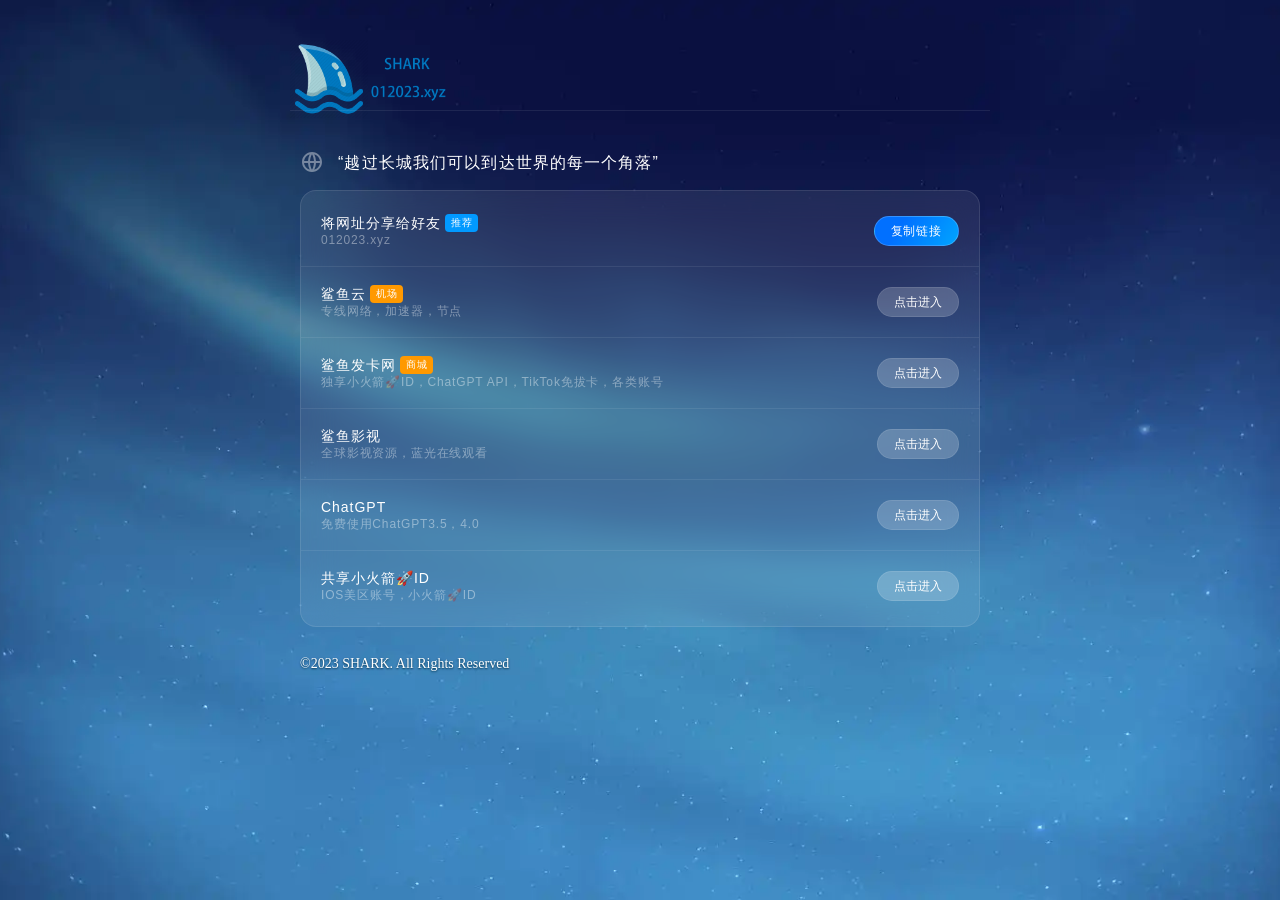
==== index.html @ 22cba769 "Update index.html" ====
<!doctype html>
<html lang="zh">
<head>
    <meta charset="utf-8">
    <meta name="Author" content="Noah">
    <meta name="Keywords" content="">
    <meta name="Description" content="">
    <meta name="viewport" content="width=device-width, initial-scale=1, shrink-to-fit=no">
    <link rel="icon" href="images/favicon.ico">
    <title>SHARKの官网永久发布页</title>
    <meta name="keywords" content="SHARKの官网永久发布页">
    <meta name="description" content="SHARKの官网永久发布页">

    <link href="./css/normalize.css" rel="stylesheet"/>
    <link href="./css/index.css?t=v1" rel="stylesheet"/>
    <script src="//lf3-cdn-tos.bytecdntp.com/cdn/expire-1-M/jquery/3.6.0/jquery.min.js"></script>
    <script src="//lf3-cdn-tos.bytecdntp.com/cdn/expire-1-M/clipboard.js/2.0.10/clipboard.min.js"></script>
    <script>
        function toUrl(url, msg = '') {
            if (msg) {
                alert(msg);
            }
            return window.location = url;
        }

        function copyBtn() {
            new ClipboardJS('.btn', {
                text: function (trigger) {
                    return 'https://012023.xyz';
                }
            });
            alert('复制成功');
        }
    </script>

</head>
<body>
<div class="page-body">
    <div class="page-mark">
    </div>
    <div class="page-center">
        <div class="header">
            <img alt="" src="./images/1.png" style="width: 175px; height: 78px;"/>
        </div>

        <div class="top-line"></div>
        <div class="panel-content">
            <div class="panel-left">

                <div class="title-info">
                    <div class="title-i">
                        <svg width="24" height="24" viewBox="0 0 24 24" fill="none" xmlns="http://www.w3.org/2000/svg">
                            <g opacity="0.4" clip-path="url(#clip0_157_14557)">
                                <path
                                    d="M12 22C6.477 22 2 17.523 2 12C2 6.47703 6.477 2.00003 12 2.00003C17.523 2.00003 22 6.47703 22 12C22 17.523 17.523 22 12 22ZM9.71 19.667C8.72341 17.5743 8.15187 15.3102 8.027 13H4.062C4.25659 14.5389 4.89392 15.9882 5.89657 17.1717C6.89922 18.3553 8.22401 19.2222 9.71 19.667ZM10.03 13C10.181 15.439 10.878 17.73 12 19.752C13.1523 17.6766 13.8254 15.3695 13.97 13H10.03ZM19.938 13H15.973C15.8481 15.3102 15.2766 17.5743 14.29 19.667C15.776 19.2222 17.1008 18.3553 18.1034 17.1717C19.1061 15.9882 19.7434 14.5389 19.938 13ZM4.062 11H8.027C8.15187 8.68982 8.72341 6.42572 9.71 4.33303C8.22401 4.77791 6.89922 5.64478 5.89657 6.82833C4.89392 8.01187 4.25659 9.46113 4.062 11ZM10.031 11H13.969C13.8248 8.63063 13.152 6.32356 12 4.24803C10.8477 6.32348 10.1746 8.63055 10.03 11H10.031ZM14.29 4.33303C15.2766 6.42572 15.8481 8.68982 15.973 11H19.938C19.7434 9.46113 19.1061 8.01187 18.1034 6.82833C17.1008 5.64478 15.776 4.77791 14.29 4.33303Z"
                                    fill="white"/>
                            </g>
                            <defs>
                                <clipPath id="clip0_157_14557">
                                    <rect width="24" height="24" fill="white"/>
                                </clipPath>
                            </defs>
                        </svg>

                    </div>
                    <div class="title-t">
                       
			    “越过长城我们可以到达世界的每一个角落”
								
                    </div>
                </div>

                <div class="panel-box">
                    <div class="row">
                        <div class="text">
                            <p class="p1">将网址分享给好友 <span class="p1span2">推荐</span></p>
                            <p class="p2">012023.xyz</p>
                        </div>
                        <a onclick="copyBtn()" href="javascript:;" class="btn">
                            复制链接
                        </a>
                    </div>
                    <div class="top-line nomp"></div>
                    <div class="row">
                        <div class="text">
                            <p class="p1">鲨鱼云 <span class="p1span">机场</span></p>
                            <p class="p2">专线网络，加速器，节点</p>
                        </div>
                        <a href="https://vpn.012023.xyz/" target="_blank" class="btn-down">
                            点击进入
                        </a>
                    </div>
                    <div class="top-line nomp"></div>
                    <div class="row">
                        <div class="text">
                            <p class="p1">鲨鱼发卡网 <span class="p1span">商城</span></p>
                            <p class="p2">独享小火箭🚀ID，ChatGPT API，TikTok免拔卡，各类账号</p>
                        </div>
                        <a href="https://faka.012023.xyz" target="_blank" class="btn-down">
                            点击进入
                        </a>
                    </div>
                    <div class="top-line nomp"></div>
                    <div class="row">
                        <div class="text">
                            <p class="p1">鲨鱼影视</p>
                            <p class="p2">全球影视资源，蓝光在线观看</p>
                        </div>
                        <a href="https://tv.012023.xyz" target="_blank" class="btn-down">
                            点击进入
                        </a>
                    </div>
                    <div class="top-line nomp"></div>
                    <div class="row">
                        <div class="text">
                            <p class="p1">ChatGPT</p>
                            <p class="p2">免费使用ChatGPT3.5，4.0</p>
                        </div>
                        <a href="https://gpt.012023.xyz" target="_blank" class="btn-down">
                            点击进入
                        </a>
                    </div>
                    <div class="top-line nomp"></div>
                    <div class="row">
                        <div class="text">
                            <p class="p1">共享小火箭🚀ID</p>
                            <p class="p2">IOS美区账号，小火箭🚀ID</p>
                        </div>
                        <a href="https://id.012023.xyz/share/sharkcloud" target="_blank" class="btn-down">
                            点击进入
                        </a>
                    </div>
                    <!--<div class="top-line nomp"></div>-->
                    <!--<div class="row">-->
                    <!--    <div class="icon-text">-->
                    <!--        <img alt="" src="./images/tg.png" class="imgtg"/>-->
                    <!--        <div class="text-group">-->
                    <!--            <p class="p1">555影迷TG群</p>-->
                    <!--            <p class="p3">需要科学上网</p>-->
                    <!--        </div>-->
                    <!--    </div>-->
                    <!--    <div class="link-group">-->
                    <!--        <a href="https://t.me/joinchat/qW-xKXq142Y3MzU1" class="btn-down">-->
                    <!--            点击进群-->
                    <!--        </a>-->

                    <!--    </div>-->

                    <!--</div>-->
                </div>


            <div class="foot">
                &copy;2023 SHARK. All Rights Reserved
            </div>
        </div>
    </div>
    <script>
        $("#aqrcode").attr('src', '?qrcode=' + window.location.origin + "/download_app");

        //$("#iqrcode").attr('src', '?qrcode=https://apps.apple.com/us/app/id6449525082');
        $("#iqrcode").attr('src', '?qrcode=' + window.location.origin + "/download_ios");
    </script>
</body>
</html>
---- css/index.css ----
body {
  font-family: 'OPPOSans', -apple-system,SF UI Text,Arial,PingFang SC,Hiragino Sans GB,Microsoft YaHei,WenQuanYi Micro Hei,sans-serif;
}


.page-body {
  display: flex;
  width: 100%;
  height: 100%;
  min-height: 100vh;
  /* background-color: linear-gradient(179.98deg, #001958 0.01%, #4F5079 99.99%); */
  align-items: center;
  justify-content: center;
  position: relative;
  z-index: 1;
  background: url(../images/pcbg.jpeg) no-repeat center;
  background-size: cover;
}
.page-center {
  display: flex;
  width: 100%;
  height: 100%;
  min-height: 100vh;
  flex-direction: column;
  align-items: center;
  padding: 40px 29px;
  padding-bottom: 24px;
  position: relative;
  z-index: 3;
}

.page-mark {
  opacity: 0.2;
  position: absolute;
  width: 100%;
  height: 100%;
  z-index: 2;
}

.imgtg {
  width: 34px;
  height: 34px;
  margin-right: 8px;
}

.header {
  width: 100%;
  max-width: 700px;
  height: 40px;
  margin-bottom: 30px;
  position: relative;
  display: flex;
}

.top-line {
  width: 100%;
  max-width: 700px;
  height: 1px;
  background: #fff;
  opacity: 0.08;
  margin-bottom: 40px;
}


.title-info {
  width: 100%;
  height: 24px;
  display: flex;
  align-items: center;
  gap: 14px;
  position: relative;
}
.t-line {
  position: absolute;
  width: 58px;
  height: 3px;
  left: 37px;
  top: 22px;
  background: #00C2FF;
}
.title-t {
  font-weight: 400;
  font-size: 16px;
  line-height: 24px;
  letter-spacing: 0.07em;
  color: #FFFFFF;
}

.panel-box {
  display: flex;
  flex-direction: column;
  align-items: flex-start;
  padding: 5px 0px;
  width: 100%;
  background: rgba(255, 255, 255, 0.08);
  border: 1px solid rgba(255, 255, 255, 0.1);
  backdrop-filter: blur(16.5px);
  border-radius: 16px;
  margin-top: 15px;
  margin-bottom: 16px;
}


.nomp {
  margin: 0px;
}

.row {
  height: 70px;
  display: flex;
  padding: 0px 20px;
  width: 100%;
  align-items: center;
  justify-content: space-between;
}

.text > p {
  color: #fff;
  margin: 0px;
}
.p1 {
  font-size: 14px;
  line-height: 18px;
  letter-spacing: 0.07em;
  display: flex;
  margin-bottom: 1px;
  align-items: center;
  margin-top: 0px;
}
.p1span {
  display: flex;
  flex-direction: row;
  align-items: center;
  padding: 0 6px;
  justify-content: center;
  height: 18px;
  line-height: 18px;
  background: #FF9900;
  border-radius: 4px;
  font-size: 10px;
  letter-spacing: 0.07em;
  margin-left: 4px;
}

.p1span2{
  display: flex;
  flex-direction: row;
  align-items: center;
  padding: 0 6px;
  justify-content: center;
  height: 18px;
  line-height: 18px;
  background: #0199ff;
  border-radius: 4px;
  font-size: 10px;
  letter-spacing: 0.07em;
  margin-left: 4px;
}
.p2span {
  display: flex;
  flex-direction: row;
  align-items: center;
  padding: 0 6px;
  justify-content: center;
  height: 18px;
  line-height: 18px;
  background: #D8FDF6;
  color: #11664C;
  border-radius: 4px;
  font-size: 10px;
  letter-spacing: 0.07em;
  margin-left: 4px;
}

.p2 {
  font-size: 12px;
  line-height: 16px;
  letter-spacing: 0.07em;
  opacity: 0.4;
}

.icon-text {
  display: flex;
}
.ico {
  margin-right: 8px;
}
.icon-text > .p1{
  color: #fff;
  line-height: 34px;
  margin: 0px;
}
.text-group {
  display: flex;
  color: #fff;
  flex-direction: column;
  align-items: flex-start;
}
.p3 {
  font-size: 12px;
  line-height: 16px;
  letter-spacing: 0.07em;
  color: #FFF;
  opacity: 0.4;
  margin: 0px;
}
.btn-down {
  display: flex;
  padding: 6px 16px;
  background: rgba(255, 255, 255, 0.2);
  border: 1px solid rgba(255, 255, 255, 0.1);
  border-radius: 31px;
  font-size:12px;
  line-height: 16px;
  color: #fff;
}

a {
  text-decoration: none;
}
a:visited {
  opacity: 0.8;
}
a:active {
  opacity: 0.8;
}
a:hover {
  opacity: 0.8;
}
.link-group {
  display: flex;
  gap: 8px;
}

.btn {
  box-sizing: border-box;
  display: flex;
  padding: 0px 16px;
  background: linear-gradient(123.05deg, #0170FF 30.29%, #01A4FF 99.09%);
  border: 1px solid rgba(255, 255, 255, 0.2);
  border-radius: 31px;
  font-size: 12px;
  line-height: 28px;
  letter-spacing: 0.07em;
  color: #FFF;
}
.ercode {
  height: 130px;
  bottom: 0px;
  left: 0px;
  display: flex;
  flex-direction: column;
  align-items: center;
  justify-content: flex-end;
}

.ercode1 {
  right: 0px;
  left: unset;
}
.ercode > p {
  margin: 0px;
  height: 20px;
  font-size: 14px;
  font-weight: 400;
  color: #FFFFFF;
  line-height: 20px;
  margin-bottom: 10px;
  margin-top: 28px;
}
.ercode-box {
  display: flex;
  padding: 32px;
  padding-top: 24px;
  margin-top: 24px;
  justify-content: space-between;
}

.btnercode {
  box-sizing: border-box;
  display: flex;
  flex-direction: row;
  justify-content: center;
  align-items: center;
  padding: 6px 12px;
  background: rgba(255, 255, 255, 0.2);
  border: 1px solid rgba(255, 255, 255, 0.1);
  backdrop-filter: blur(5px);
  border-radius: 31px;
  font-size: 12px;
  line-height: 16px;
  letter-spacing: 0.07em;
  color: #FFFFFF;
  margin-top: 8px;
}
.foot {
  height: 20px;
  font-size: 14px;
  font-family: PingFangSC-Regular, PingFang SC;
  font-weight: 400;
  color: #FFF;
  line-height: 14px;
  text-shadow: 0px 1px 2px #00324C;
  margin-top: 30px;
}

.panel-content {
  /*display: flex;*/
  gap: 64px;
}

.panel-left {
  width: 680px;
}
.panel-right {
  width: 680px;

}

@media screen and (max-width: 500px) {
  .page-body {
    display: flex;
    width: 100%;
    height: 100%;
    min-height: 100vh;
    background-color: unset;
    align-items: center;
    justify-content: center;
    position: relative;
    z-index: 1;
    background-image: unset;
    background: linear-gradient(179.98deg, #001958 0.01%, #4F5079 99.99%);
  }
  .page-center {
    display: flex;
    width: 100%;
    height: 100%;
    min-height: 100vh;
    flex-direction: column;
    align-items: center;
    max-width: 400px;
    padding: 40px 29px;
    padding-bottom: 24px;
    position: relative;
    z-index: 3;
  }

  .page-mark {
    background: url(../images/bg.png) no-repeat center;
    opacity: 0.2;
    position: fixed;
    left: 0px;
    top: 0px;
    width: 100%;
    height: 100%;
    z-index: 2;
  }



  .header {
    width: 100%;
    height: 40px;
    margin-bottom: 40px;
    position: relative;
    display: flex;
  }

  .top-line {
    width: 100%;
    height: 1px;
    background: #fff;
    opacity: 0.08;
    margin-bottom: 40px;
  }


  .title-info {
    width: 100%;
    height: 24px;
    display: flex;
    align-items: center;
    gap: 14px;
    position: relative;
  }
  .t-line {
    position: absolute;
    width: 58px;
    height: 3px;
    left: 37px;
    top: 22px;
    background: #00C2FF;
  }
  .title-t {
    font-weight: 400;
    font-size: 16px;
    line-height: 24px;
    letter-spacing: 0.07em;
    color: #FFFFFF;
  }

  .panel-box {
    display: flex;
    flex-direction: column;
    align-items: flex-start;
    padding: 5px 0px;
    width: 100%;
    background: rgba(255, 255, 255, 0.08);
    border: 1px solid rgba(255, 255, 255, 0.1);
    backdrop-filter: blur(16.5px);
    border-radius: 16px;
    margin-top: 15px;
    margin-bottom: 16px;
  }


  .nomp {
    margin: 0px;
  }

  .row {
    height: 70px;
    display: flex;
    padding: 0px 20px;
    width: 100%;
    align-items: center;
    justify-content: space-between;
  }

  .text > p {
    color: #fff;
    margin: 0px;
  }
  .p1 {
    font-size: 14px;
    line-height: 18px;
    letter-spacing: 0.07em;
    display: flex;
    margin-bottom: 1px;
    align-items: center;
    margin-top: 0px;
  }
  .p1span {
    display: flex;
    flex-direction: row;
    align-items: center;
    padding: 0 6px;
    justify-content: center;
    height: 18px;
    line-height: 18px;
    background: #FF9900;
    border-radius: 4px;
    font-size: 10px;
    letter-spacing: 0.07em;
    margin-left: 4px;
  }

  .p2span {
    display: flex;
    flex-direction: row;
    align-items: center;
    padding: 0 6px;
    justify-content: center;
    height: 18px;
    line-height: 18px;
    background: #D8FDF6;
    color: #11664C;
    border-radius: 4px;
    font-size: 10px;
    letter-spacing: 0.07em;
    margin-left: 4px;
  }

  .p2 {
    font-size: 12px;
    line-height: 16px;
    letter-spacing: 0.07em;
    opacity: 0.4;
  }

  .icon-text {
    display: flex;
  }
  .ico {
    margin-right: 8px;
  }
  .icon-text > .p1{
    color: #fff;
    line-height: 34px;
    margin: 0px;
  }
  .text-group {
    display: flex;
    color: #fff;
    flex-direction: column;
    align-items: flex-start;
  }
  .p3 {
    font-size: 12px;
    line-height: 16px;
    letter-spacing: 0.07em;
    color: #FFF;
    opacity: 0.4;
    margin: 0px;
  }
  .btn-down {
    display: flex;
    padding: 6px 16px;
    background: rgba(255, 255, 255, 0.2);
    border: 1px solid rgba(255, 255, 255, 0.1);
    border-radius: 31px;
    font-size:12px;
    line-height: 16px;
    color: #fff;
  }

  a {
    text-decoration: none;
  }
  .link-group {
    display: flex;
    gap: 8px;
  }

  .btn {
    box-sizing: border-box;
    display: flex;
    padding: 0px 16px;
    background: linear-gradient(123.05deg, #0170FF 30.29%, #01A4FF 99.09%);
    border: 1px solid rgba(255, 255, 255, 0.2);
    border-radius: 31px;
    font-size: 12px;
    line-height: 28px;
    letter-spacing: 0.07em;
    color: #FFF;
  }


  .ercode {
    height: 130px;
    bottom: 0px;
    left: 0px;
    display: flex;
    flex-direction: column;
    align-items: center;
    justify-content: flex-end;
  }

  .ercode1 {
    right: 0px;
    left: unset;
  }
  .ercode > p {
    margin: 0px;
    height: 20px;
    font-size: 14px;
    font-family: PingFangSC-Regular, PingFang SC;
    font-weight: 400;
    color: #FFFFFF;
    line-height: 20px;
    margin-bottom: 10px;
    margin-top: 28px;
  }

  .foot {
    height: 20px;
    font-size: 14px;
    font-family: PingFangSC-Regular, PingFang SC;
    font-weight: 400;
    color: #FFF;
    line-height: 14px;
    text-shadow: 0px 1px 2px #00324C;
    margin-top: 30px;
  }
  .panel-content {
    display: flex;
    flex-direction: column;
    gap: 0px;
    width: 100%;
  }

  .panel-left {
    width: 100%;
  }
  .panel-right {
    width: 100%;

  }
}
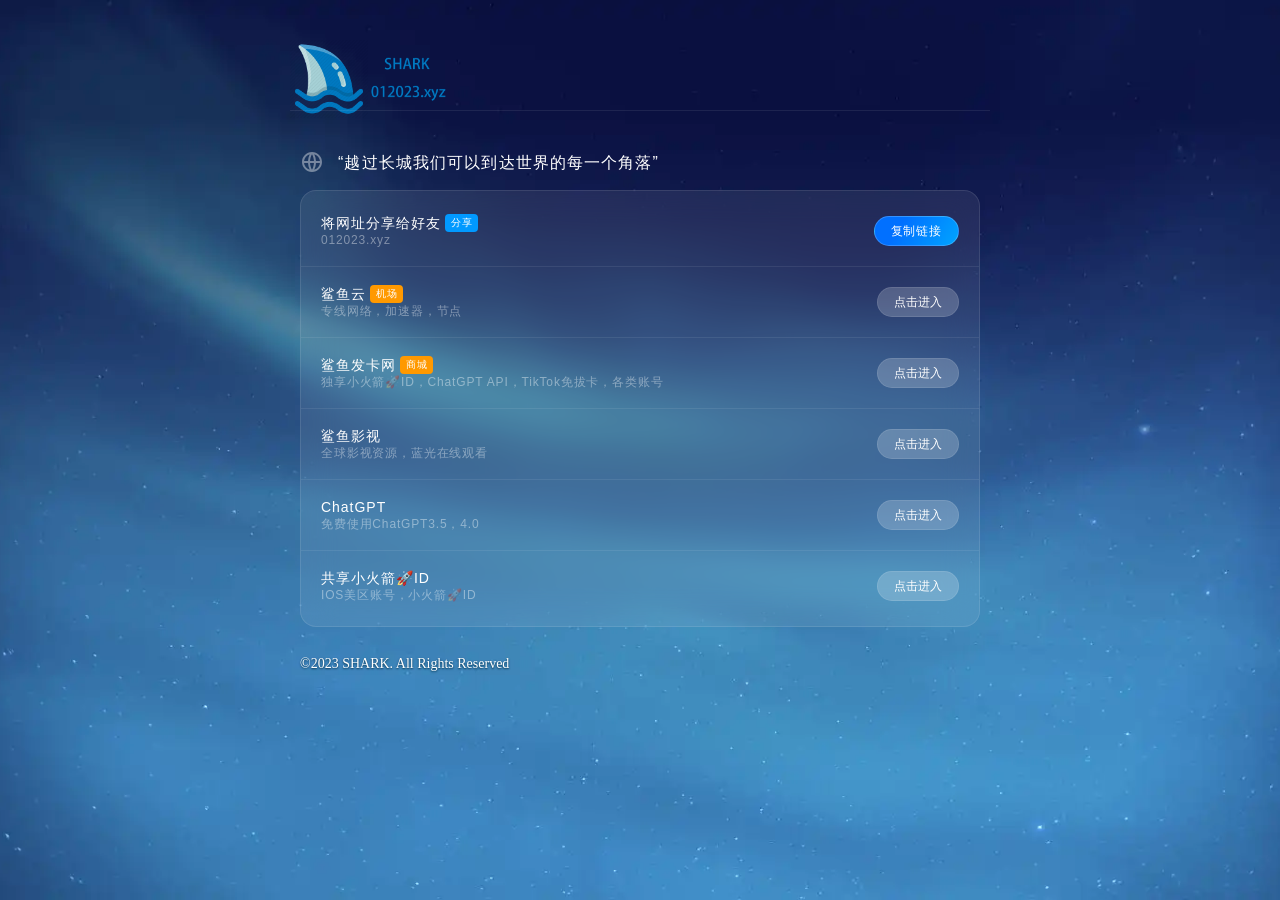
==== commit bf670777: "Update index.html" ====
--- a/index.html
+++ b/index.html
@@ -73,7 +73,7 @@
                 <div class="panel-box">
                     <div class="row">
                         <div class="text">
-                            <p class="p1">将网址分享给好友 <span class="p1span2">推荐</span></p>
+                            <p class="p1">将网址分享给好友 <span class="p1span2">分享</span></p>
                             <p class="p2">012023.xyz</p>
                         </div>
                         <a onclick="copyBtn()" href="javascript:;" class="btn">
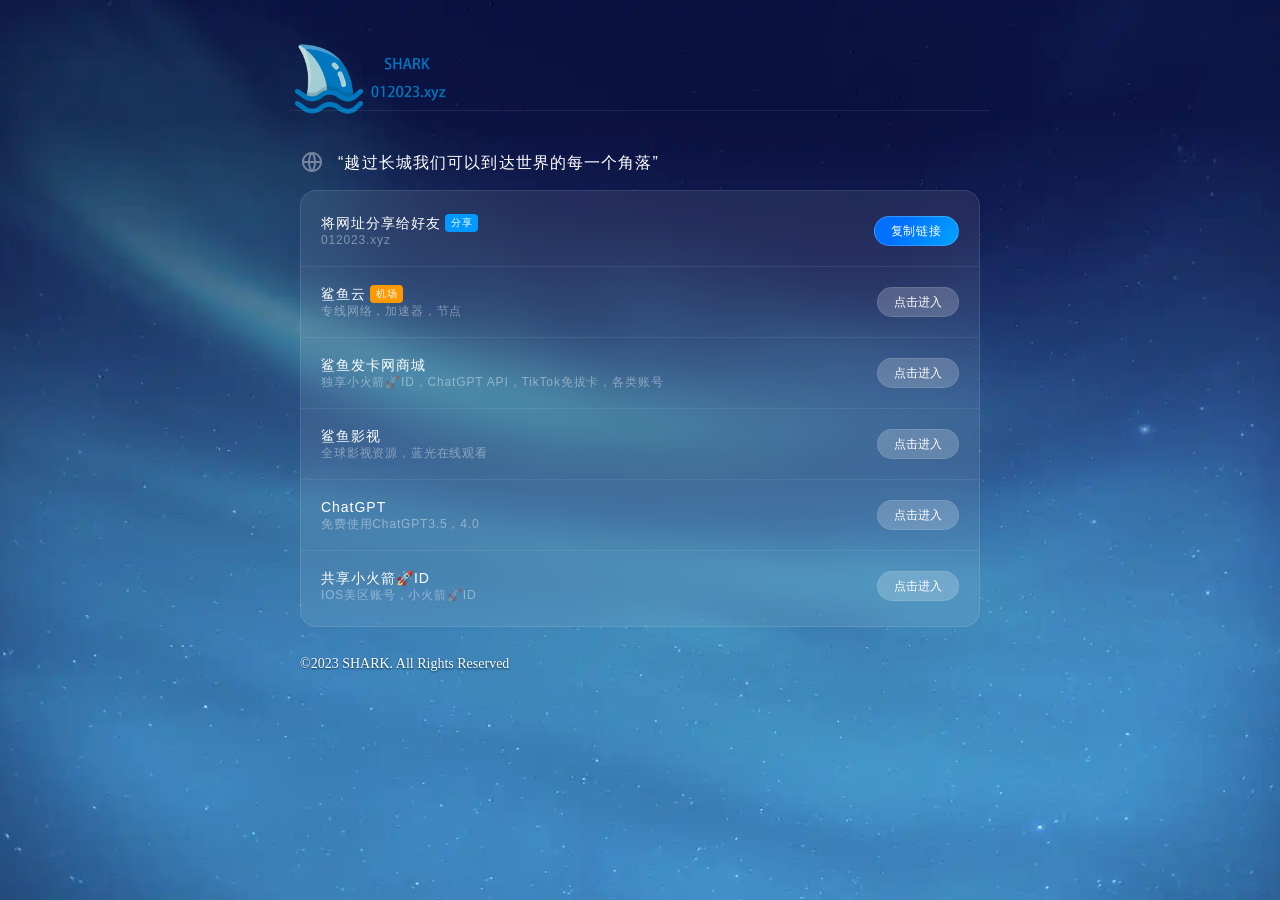
==== commit 349fa9d2: "Update index.html" ====
--- a/index.html
+++ b/index.html
@@ -93,7 +93,7 @@
                     <div class="top-line nomp"></div>
                     <div class="row">
                         <div class="text">
-                            <p class="p1">鲨鱼发卡网 <span class="p1span">商城</span></p>
+                            <p class="p1">鲨鱼发卡网 <span class="p1span0">商城</span></p>
                             <p class="p2">独享小火箭🚀ID，ChatGPT API，TikTok免拔卡，各类账号</p>
                         </div>
                         <a href="https://faka.012023.xyz" target="_blank" class="btn-down">
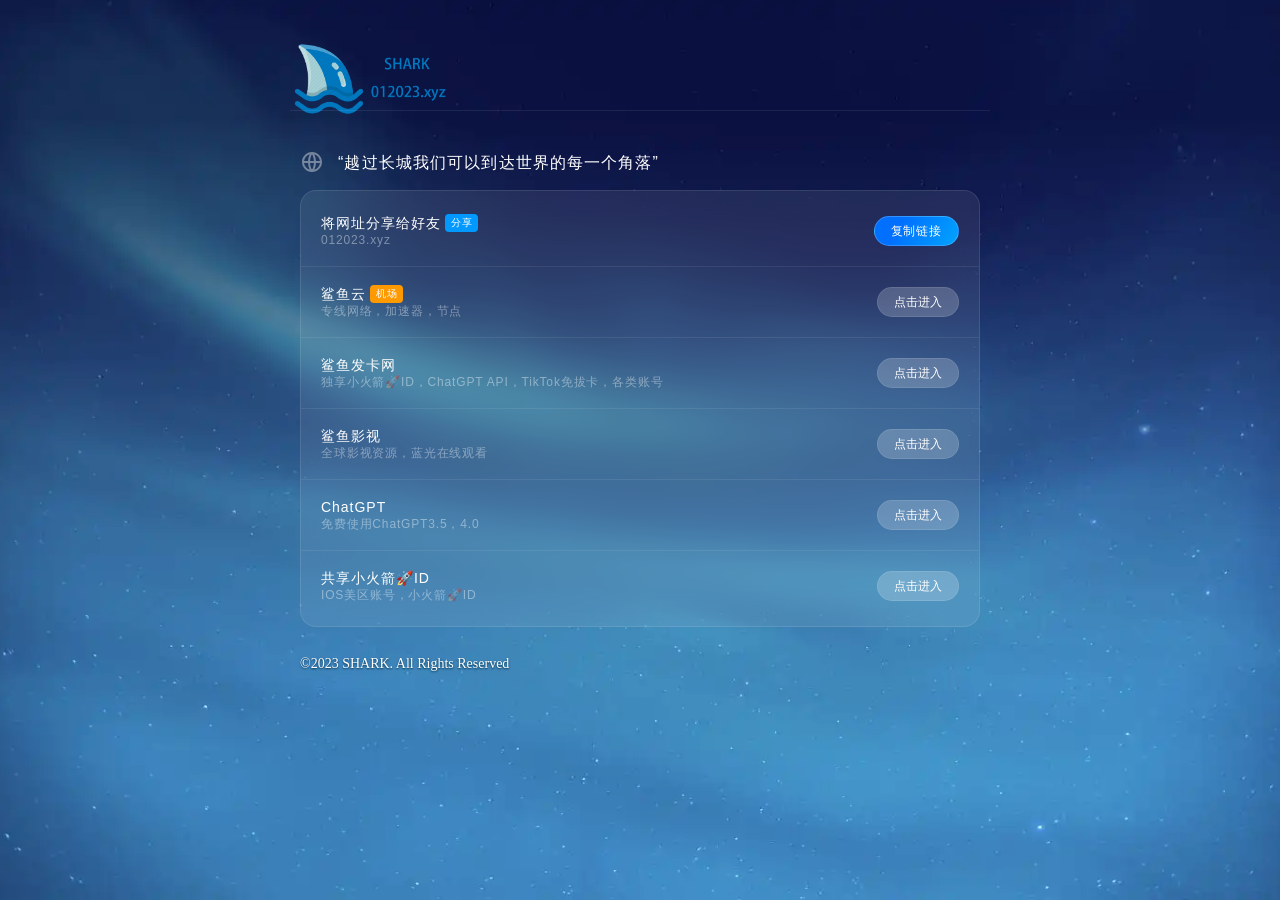
==== commit 869fc50e: "Update index.html" ====
--- a/index.html
+++ b/index.html
@@ -93,7 +93,7 @@
                     <div class="top-line nomp"></div>
                     <div class="row">
                         <div class="text">
-                            <p class="p1">鲨鱼发卡网 <span class="p1span0">商城</span></p>
+                            <p class="p1">鲨鱼发卡网</p>
                             <p class="p2">独享小火箭🚀ID，ChatGPT API，TikTok免拔卡，各类账号</p>
                         </div>
                         <a href="https://faka.012023.xyz" target="_blank" class="btn-down">
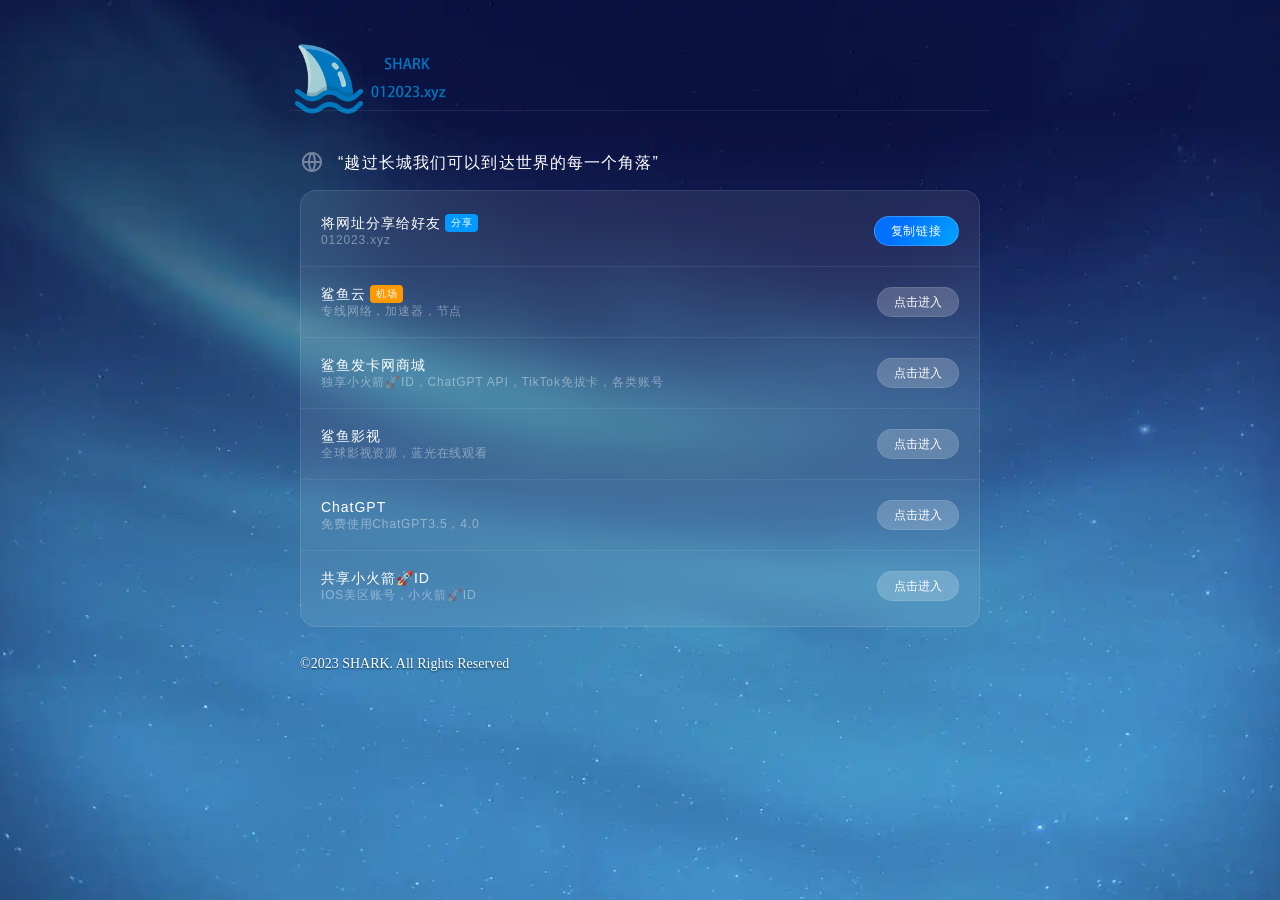
==== commit 25cc24f2: "Update index.html" ====
--- a/index.html
+++ b/index.html
@@ -93,7 +93,7 @@
                     <div class="top-line nomp"></div>
                     <div class="row">
                         <div class="text">
-                            <p class="p1">鲨鱼发卡网</p>
+                            <p class="p1">鲨鱼发卡网 <span class="p1span0">商城</span></p>
                             <p class="p2">独享小火箭🚀ID，ChatGPT API，TikTok免拔卡，各类账号</p>
                         </div>
                         <a href="https://faka.012023.xyz" target="_blank" class="btn-down">
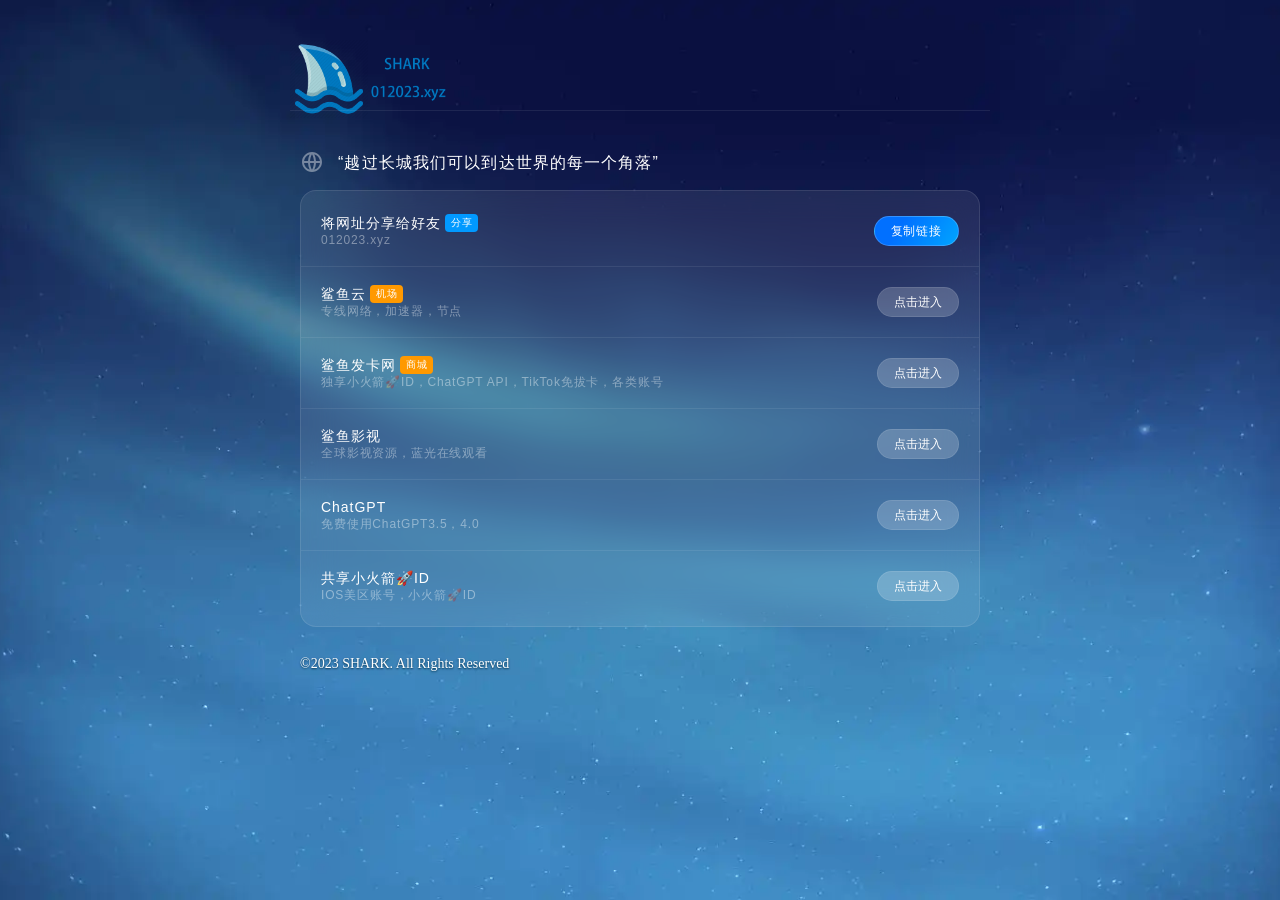
==== commit bdd9eb99: "Update index.html" ====
--- a/index.html
+++ b/index.html
@@ -93,7 +93,7 @@
                     <div class="top-line nomp"></div>
                     <div class="row">
                         <div class="text">
-                            <p class="p1">鲨鱼发卡网 <span class="p1span0">商城</span></p>
+                            <p class="p1">鲨鱼发卡网 <span class="p1span">商城</span></p>
                             <p class="p2">独享小火箭🚀ID，ChatGPT API，TikTok免拔卡，各类账号</p>
                         </div>
                         <a href="https://faka.012023.xyz" target="_blank" class="btn-down">
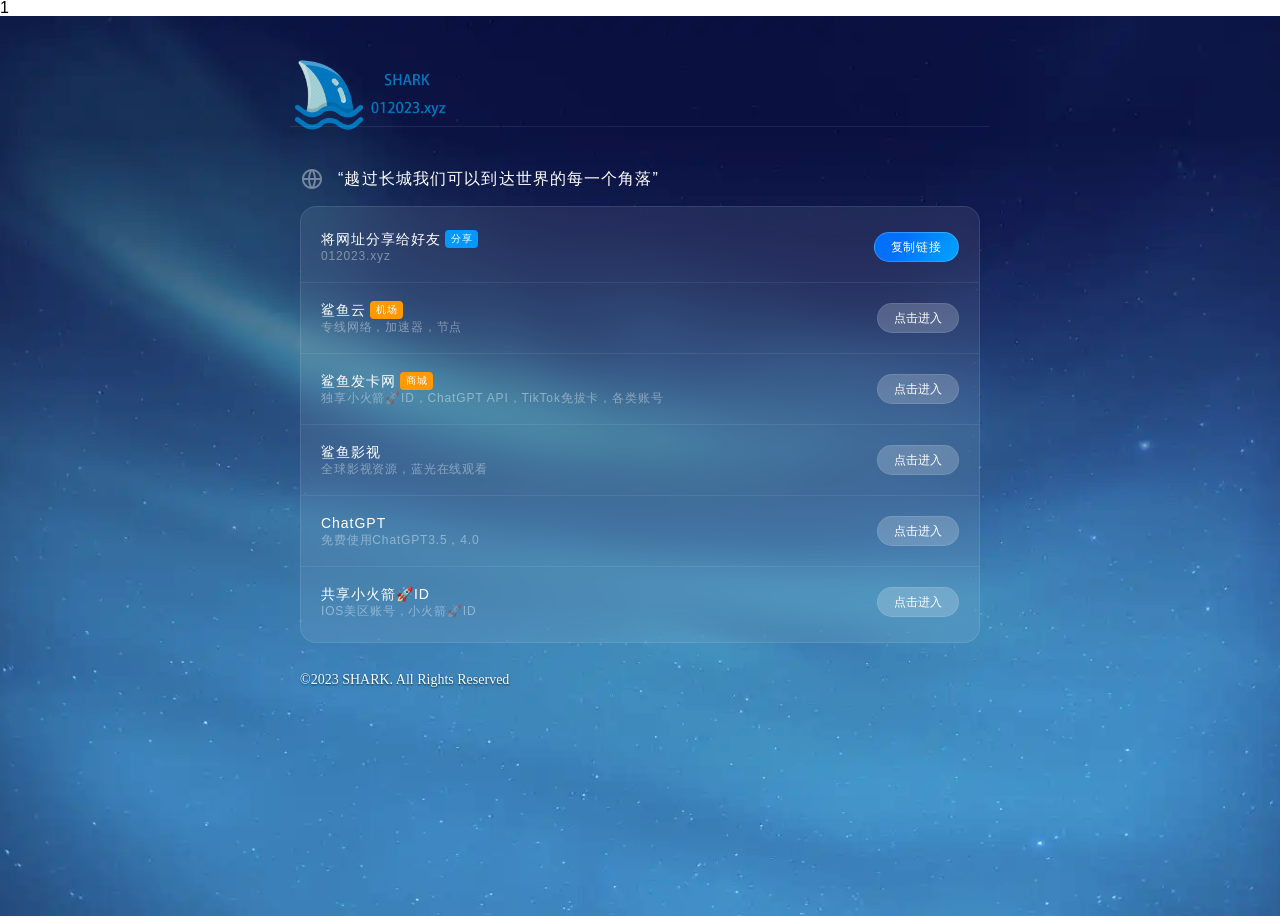
==== commit b7d936e2: "Rename index1.html to index.html" ====
--- a/index.html
+++ b/index.html
@@ -1,4 +1,4 @@
-<!doctype html>
+1<!doctype html>
 <html lang="zh">
 <head>
     <meta charset="utf-8">
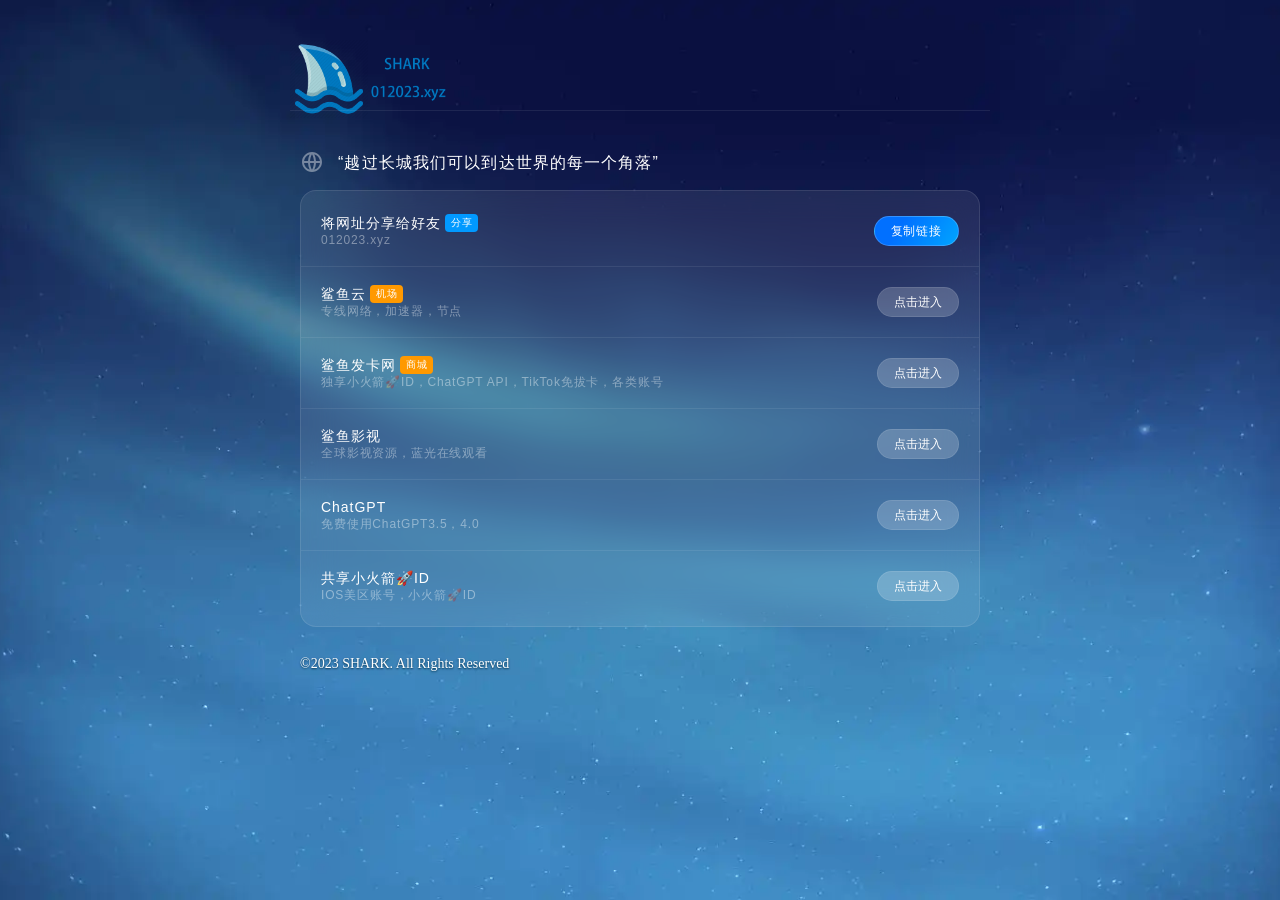
==== commit 9c598135: "Update index.html" ====
--- a/index.html
+++ b/index.html
@@ -1,4 +1,4 @@
-1<!doctype html>
+<!doctype html>
 <html lang="zh">
 <head>
     <meta charset="utf-8">
